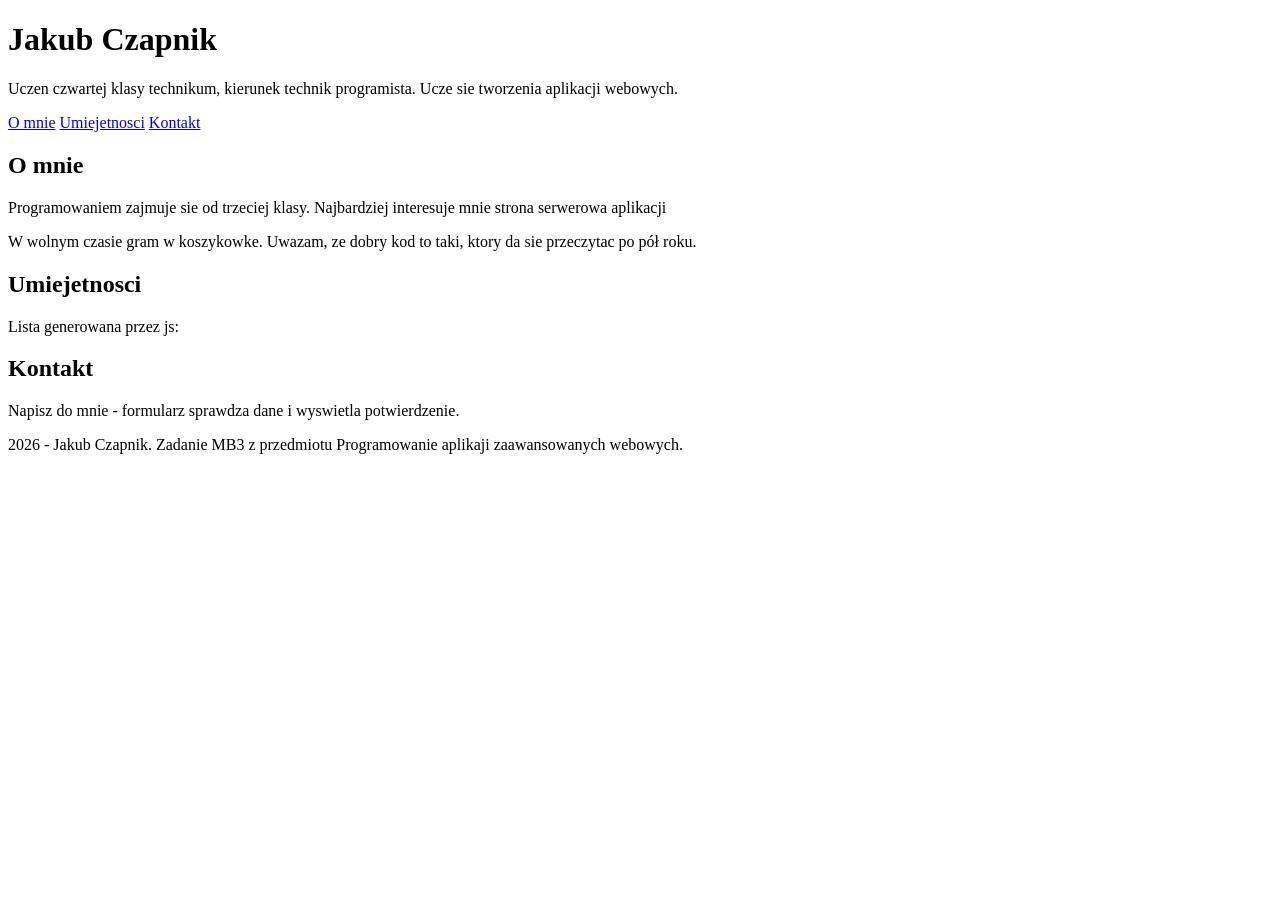
==== mb03-wizytowka/index.html @ 2a51f490 "MB3: semantyczna struktura strony i nawigacja" ====
<!DOCTYPE html>
<html lang="en">
<head>
    <meta charset="UTF-8">
    <meta name="viewport" content="width=device-width, initial-scale=1.0">
    <title>Jakub Czapnik - wizytowka</title>
    <link rel="stylesheet" href="style.css">
</head>
<body>
    <header>
        <h1>Jakub Czapnik</h1>
        <p class="podtytul">
            Uczen czwartej klasy technikum, kierunek technik programista. Ucze sie tworzenia aplikacji webowych.
        </p>

        <nav>
            <a href="#o-mnie">O mnie</a>
            <a href="#umiejetnosci">Umiejetnosci</a>
            <a href="#kontakt">Kontakt</a>
        </nav>
    </header>
    <main>
        <section id="o-mnie">
            <h2>O mnie</h2>
            <p>Programowaniem zajmuje sie od trzeciej klasy. Najbardziej interesuje mnie strona serwerowa aplikacji</p>
            <p>W wolnym czasie gram w koszykowke. Uwazam, ze dobry kod to taki, ktory da sie przeczytac po pół roku.</p>
        </section>
        <section id="umiejetnosci">
            <h2>Umiejetnosci</h2>
            <p>Lista generowana przez js:</p>
            <ul id="lista_umiejetnosci"></ul>
        </section>
        <section id="kontakt">
            <h2>Kontakt</h2>
            <p>Napisz do mnie - formularz sprawdza dane i wyswietla potwierdzenie.</p>
        </section>
    </main>
    <footer>
        <p>2026 - Jakub Czapnik. Zadanie MB3 z przedmiotu Programowanie aplikaji zaawansowanych webowych.</p>
    </footer>
</body>
</html>
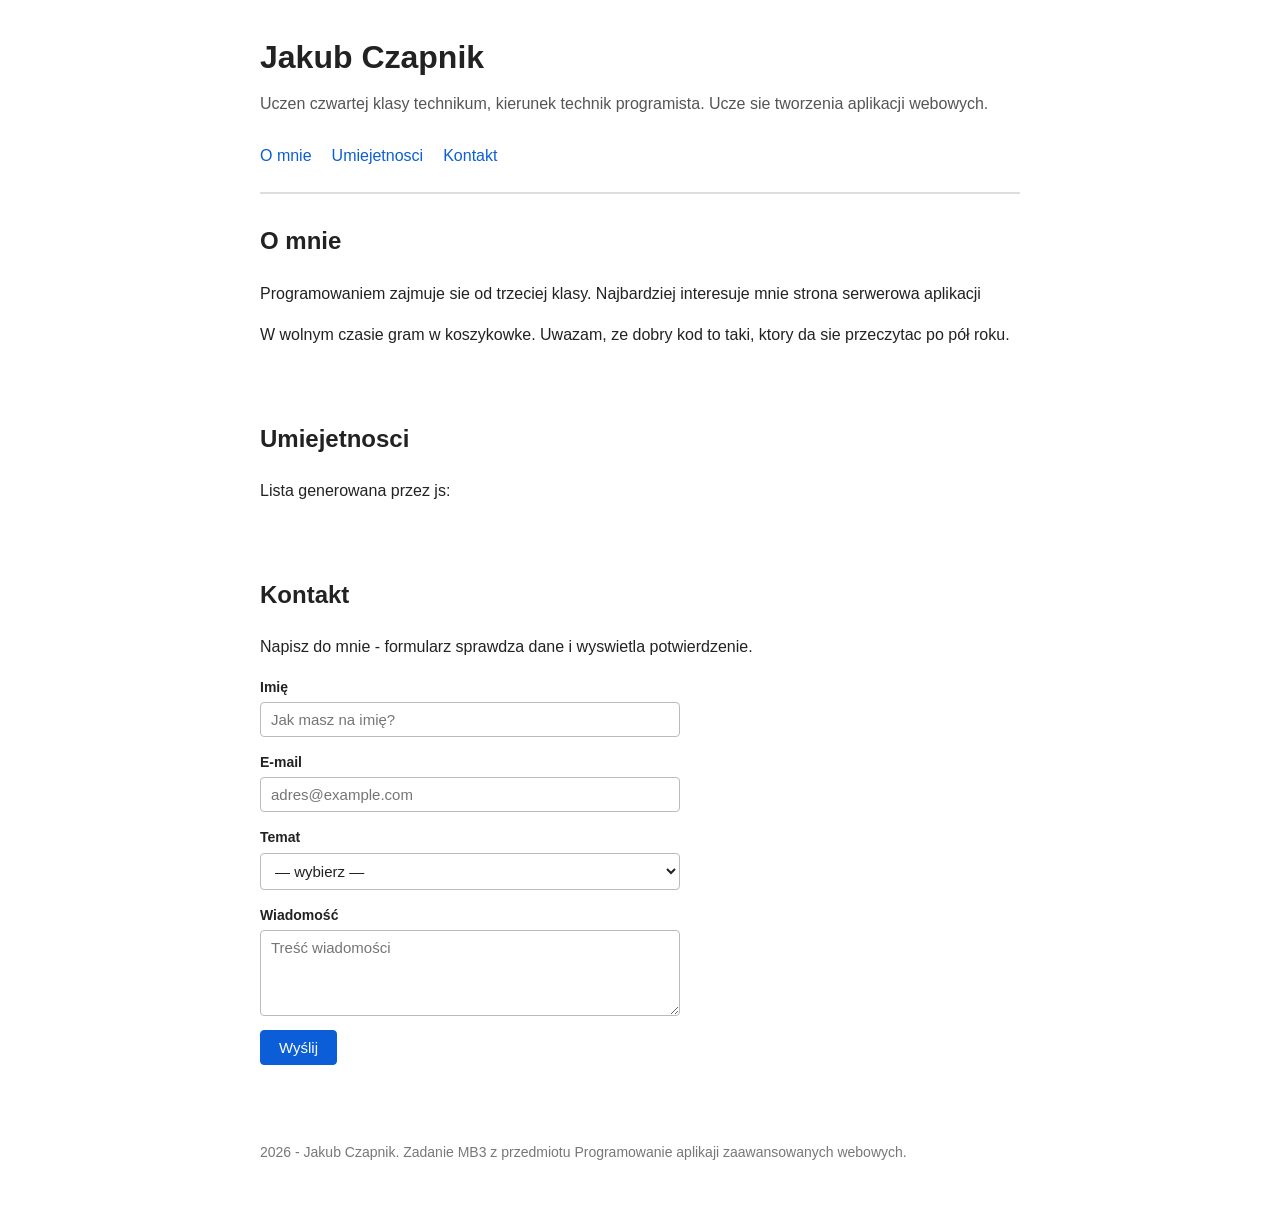
==== commit ef6b96de: "MB3: dodatkowy kod css i html" ====
--- a/mb03-wizytowka/index.html
+++ b/mb03-wizytowka/index.html
@@ -33,6 +33,36 @@
         <section id="kontakt">
             <h2>Kontakt</h2>
             <p>Napisz do mnie - formularz sprawdza dane i wyswietla potwierdzenie.</p>
+            <form id="formularz-kontakt">
+                <div class="pole">
+                    <label for="imie">Imię</label>
+                    <input type="text" id="imie" name="imie" placeholder="Jak masz na imię?">
+                </div>
+
+                <div class="pole">
+                    <label for="email">E-mail</label>
+                    <input type="email" id="email" name="email" placeholder="adres@example.com">
+                </div>
+
+                <div class="pole">
+                    <label for="temat">Temat</label>
+                    <select id="temat" name="temat">
+                        <option value="">— wybierz —</option>
+                        <option value="wspolpraca">Współpraca</option>
+                        <option value="pytanie">Pytanie</option>
+                        <option value="inne">Inne</option>
+                    </select>
+                </div>
+
+                <div class="pole">
+                    <label for="tresc">Wiadomość</label>
+                    <textarea id="tresc" name="tresc" rows="4"placeholder="Treść wiadomości"></textarea>
+                </div>
+
+                <button type="submit">Wyślij</button>
+            </form>
+
+            <div id="komunikat"></div>
         </section>
     </main>
     <footer>
--- a/mb03-wizytowka/style.css
+++ b/mb03-wizytowka/style.css
@@ -0,0 +1,152 @@
+* {
+    box-sizing: border-box;
+}
+
+html {
+    scroll-behavior: smooth;
+}
+
+body {
+    font-family: Segoe UI, Arial, sans-serif;
+    font-size: 16px;
+    line-height: 1.6;
+    color: #222222;
+    background-color: #ffffff;
+
+    max-width: 800px;
+    margin: 0 auto;
+    padding: 0 20px;
+}
+
+header {
+    padding: 32px 0 16px 0;
+    border-bottom: 2px solid #dddddd;
+}
+
+h1 {
+    margin: 0 0 8px 0;
+    font-size: 32px;
+}
+
+.podtytul {
+    margin: 0 0 20px 0;
+    color: #555555;
+}
+
+nav {
+    display: flex;
+    flex-direction: row;
+    align-items: center;
+    gap: 20px;
+    flex-wrap: wrap;
+}
+
+nav a {
+    color: #0b5ed7;
+    text-decoration: none;
+    padding: 6px 0;
+    border-bottom: 2px solid transparent;
+}
+
+nav a:hover {
+    border-bottom-color: #0b5ed7;
+}
+
+section {
+    padding: 28px 0;
+    border-radius: 1px solid #eeeeee;
+}
+
+h2 {
+    margin-top: 0;
+    font-size: 24px;
+}
+
+#lista-umiejetnosci {
+    display: flex;
+    flex-wrap: wrap;
+    gap: 10px;
+    list-style: none;
+    padding: 0;
+}
+
+#lista_umiejetnosci li {
+    background-color: #eef3fb;
+    border: 1px solid #cfdcf1;
+    border-radius: 14px;
+    padding: 6px 14px;
+}
+
+footer {
+    padding: 20px 0 40px 0;
+    color: #777777;
+    font-size: 14px;
+}
+
+form {
+    display: flex;
+    flex-direction: column;
+    gap: 14px;
+    max-width: 420px;
+}
+
+.pole {
+    display: flex;
+    flex-direction: column;
+    gap: 4px;
+}
+
+label {
+    font-weight: bold;
+    font-size: 14px;
+}
+
+input,
+select,
+textarea {
+    font-family: inherit;    /* pola dziedziczą krój pisma strony */
+    font-size: 15px;
+    padding: 8px 10px;
+    border: 1px solid #bbbbbb;
+    border-radius: 4px;
+    background-color: #ffffff;
+    color: #222222;
+}
+
+input:focus,
+select:focus,
+textarea:focus {
+    outline: none;
+    border-color: #0b5ed7;
+}
+
+button {
+    font-family: inherit;
+    font-size: 15px;
+    padding: 8px 18px;
+    border: 1px solid #0b5ed7;
+    border-radius: 4px;
+    background-color: #0b5ed7;
+    color: #ffffff;
+    cursor: pointer;
+    align-self: flex-start;
+}
+
+button:hover {
+    background-color: #0a4fb4;
+}
+
+#komunikat {
+    margin-top: 14px;
+    padding: 0;
+}
+
+#komunikat.blad {
+    color: #b02a2a;
+    font-weight: bold;
+}
+
+#komunikat.sukces {
+    color: #1b7f3b;
+    font-weight: bold;
+}
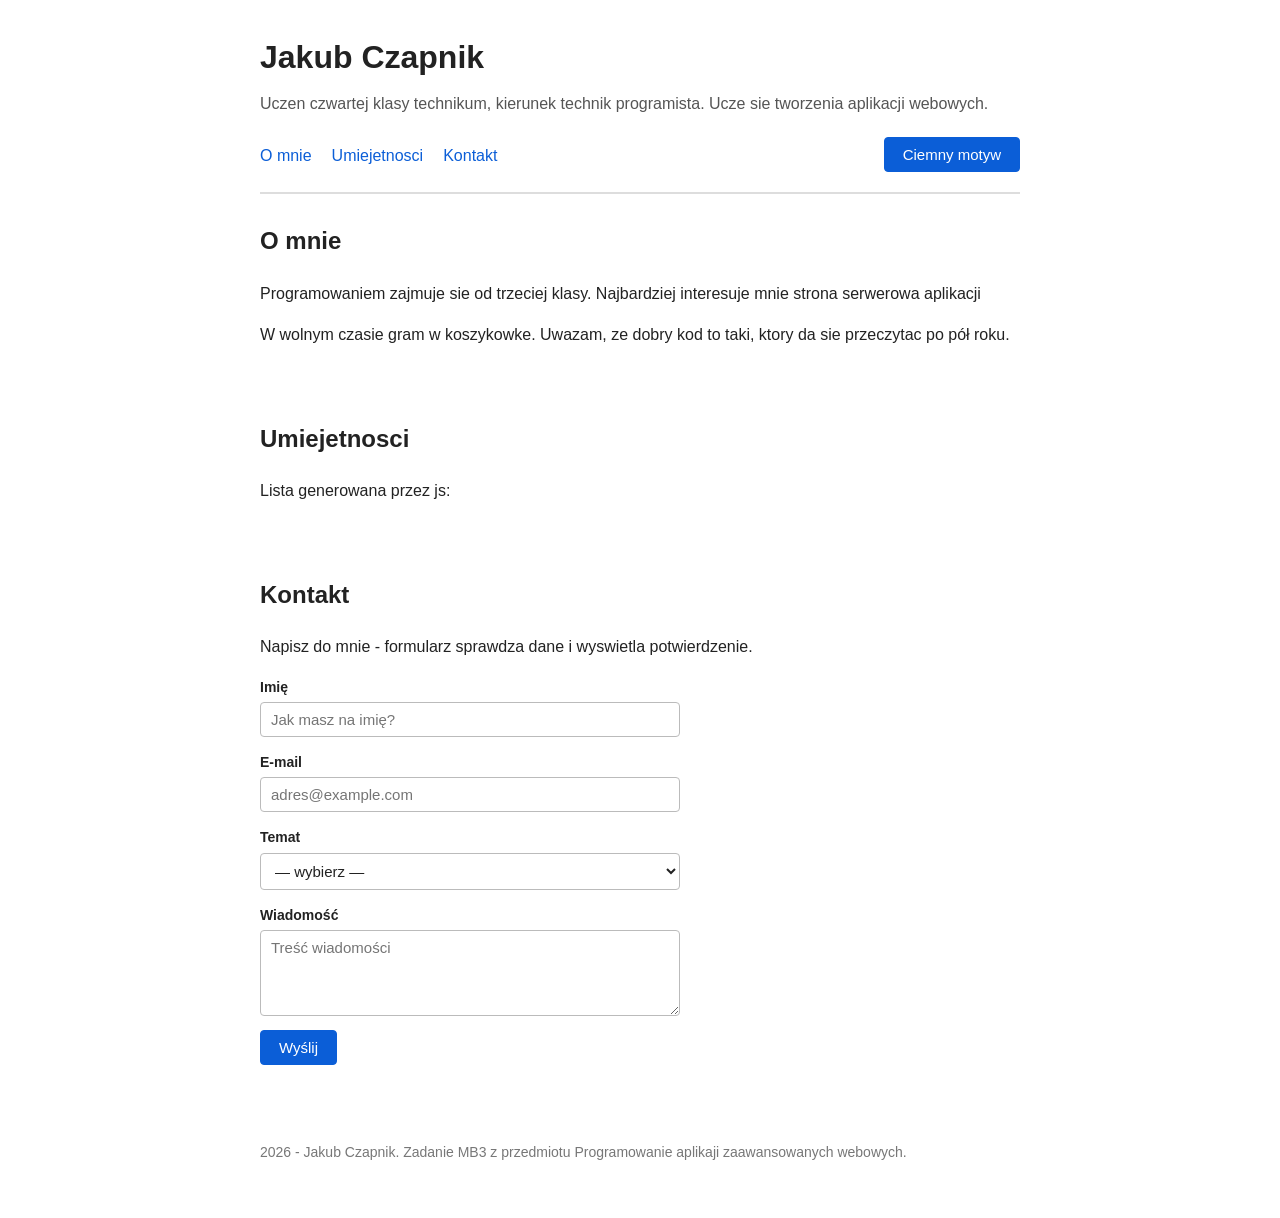
==== commit 0f5d787f: "MB3: przełącznik ciemnego motywu" ====
--- a/mb03-wizytowka/index.html
+++ b/mb03-wizytowka/index.html
@@ -17,6 +17,7 @@
             <a href="#o-mnie">O mnie</a>
             <a href="#umiejetnosci">Umiejetnosci</a>
             <a href="#kontakt">Kontakt</a>
+            <button type="button" id="przelacznik-motywu">Ciemny motyw</button>
         </nav>
     </header>
     <main>
--- a/mb03-wizytowka/style.css
+++ b/mb03-wizytowka/style.css
@@ -52,6 +52,11 @@
     border-bottom-color: #0b5ed7;
 }
 
+#przelacznik-motywu {
+    margin-left: auto;
+}
+
+
 section {
     padding: 28px 0;
     border-radius: 1px solid #eeeeee;
@@ -104,7 +109,7 @@
 input,
 select,
 textarea {
-    font-family: inherit;    /* pola dziedziczą krój pisma strony */
+    font-family: inherit;   
     font-size: 15px;
     padding: 8px 10px;
     border: 1px solid #bbbbbb;
@@ -149,4 +154,52 @@
 #komunikat.sukces {
     color: #1b7f3b;
     font-weight: bold;
-}+}
+
+body.ciemny {
+    background-color: #1c1f24;
+    color: #e8e8e8;
+}
+
+
+body.ciemny .podtytul,
+body.ciemny footer {
+    color: #a0a0a0;
+}
+
+body.ciemny header {
+    border-bottom-color: #3a3f47;
+}
+
+body.ciemny section {
+    border-bottom-color: #2b2f36;
+}
+
+body.ciemny nav a {
+    color: #7fb3ff;
+}
+
+body.ciemny nav a:hover {
+    border-bottom-color: #7fb3ff;
+}
+
+body.ciemny #lista-umiejetnosci li {
+    background-color: #262b33;
+    border-color: #3a4150;
+}
+
+body.ciemny input,
+body.ciemny select,
+body.ciemny textarea {
+    background-color: #262b33;
+    border-color: #3a4150;
+    color: #e8e8e8;
+}
+
+body.ciemny #komunikat.blad {
+    color: #ff8a8a;
+}
+
+body.ciemny #komunikat.sukces {
+    color: #7ee2a0;
+}
